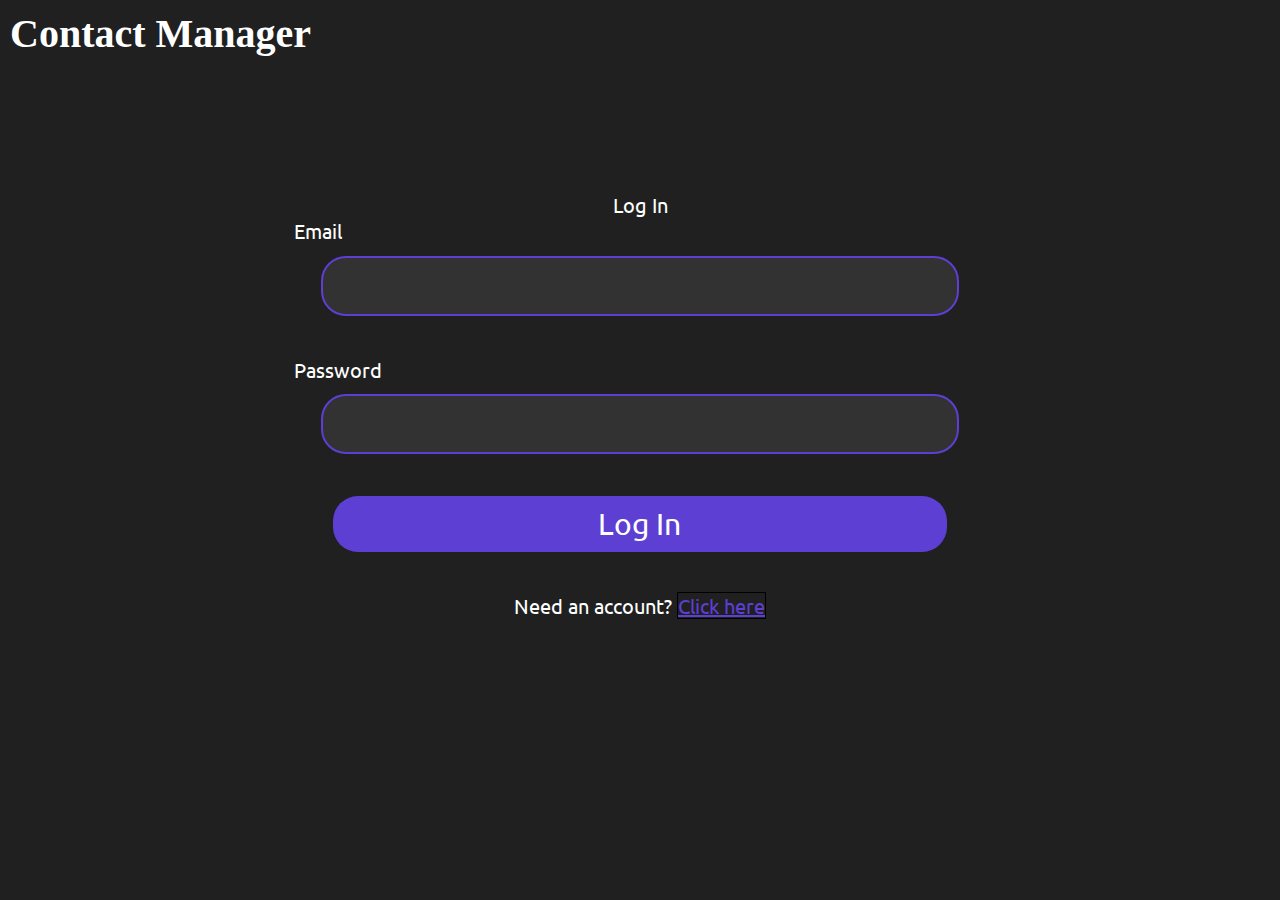
==== index.html @ f6ff3e62 "Update index.html" ====
<!DOCTYPE html>
<html>
  <head>
    <title>Contact Manager</title>
    <script type="text/javascript" src="js/md5.js"></script>
    <script type="text/javascript" src="js/code.js"></script>
    <link href="css/styles.css" rel="stylesheet" />
    <link
      href="https://fonts.googleapis.com/css?family=Ubuntu"
      rel="stylesheet"
    />
  </head>
  <body>
    <h1 id="title">Contact Manager</h1>

    <div id="loginDiv">
      <span id="inner-title">Log In</span><br />
      <label for="loginName">Email</label>
      <input type="text" id="loginName" /><br />
      <label for="loginPassword">Password</label>
      <input type="password" id="loginPassword" /><br />
      <button type="button" id="loginButton" class="buttons"onclick="doLogin();">Log In</button>
      <span id="loginResult"></span>
      <br />
     <span id="loginLinkText">Need an account? </span><a href="./register.html" id="loginLink">Click here</a>
    </div>
  </body>
</html>
---- css/styles.css ----
* {
  margin: 0;
}
body {
  background-color: #202020;
}

#title {
  font-size: 40px;
  position: absolute;
  top: 10px;
  left: 10px;
  color: #ffffff;
}

#contactTableContainer {
  width: 100%;
}

.contactTable {
  border-collapse: collapse;
  color: white;
  padding: 1rem;
  margin: 1rem auto;
  font-size: 1.125rem;
  border-radius: 25px;
}

tbody {
  border: 1px solid #6e6e6e;
  border-top: none;
}

thead {
  background-color: #5d3fd3;
  border-radius: 25%;
}

.contactTable th,
td {
  padding: 0.8rem;
}
.contactTable th {
  text-align: left;
}

th:first-of-type {
  border-top-left-radius: 10px;
}
th:last-of-type {
  border-top-right-radius: 10px;
}
tr:last-of-type td:first-of-type {
  border-bottom-left-radius: 10px;
}
tr:last-of-type td:last-of-type {
  border-bottom-right-radius: 10px;
}

@media (max-width: 650px) {
  th {
    display: none;
  }

  td {
    display: block;
  }

  td:first-child {
    padding-top: 1.5rem;
  }

  td:last-child {
    padding-bottom: 1.5rem;
  }

  td::before {
    font-weight: 700;
    text-transform: capitalize;
  }

  td:first-child::before {
    content: "name" ": ";
  }

  td:nth-child(2)::before {
    content: "name" ": ";
  }

  td:nth-child(3)::before {
    content: "email" ": ";
  }

  td:nth-child(4)::before {
    content: "phone number" ": ";
  }

  td:nth-child(5)::before {
    content: "address" ": ";
  }
}

#headerBar {
  margin-top: 10px;
  margin: 10px 20px;
  display: flex;
  color: white;
  padding: 10px;
  justify-content: space-around;
  text-align: center;
  align-items: center;
}

#logo {
  width: 50px;
  height: auto;
}

#logoIcon {
  display: flex;
  align-items: center;
}

.navBar > a {
  padding: 10px 50px;
  color: white;
  text-decoration: none;
  font-size: 20px;
}

.navBar > a:hover {
  color: darkgrey;
}

.navBar {
  background-color: #00000035;
  display: flex;
  padding: 5px;
  color: white;
  border-radius: 40px;
  position: relative;
}

.buttons {
  font-size: 30px;
  text-align: center;
  width: 80%;
  display: block;
  margin: 0 auto 4%;
  font-family: "Ubuntu", sans-serif;
}

.buttons:hover {
  background-color: #9503ff;
  color: #ffffff;
  opacity: 50%;
}

#loginLink {
  text-align: left;
  border: 1px solid black;
}

#loginName,
#loginPassword,
#firstName,
#lastName {
  font-size: 30px;
  display: block;
  margin-bottom: 1%;
  font-family: "Ubuntu", sans-serif;
  border: 2px solid #5d3fd3; /* Added border style */
  background-color: #333232; /* Added background color */
  color: #ffffff; /* Added text color */
  padding: 10px; /* Added padding for space inside the input field */
  width: 80%;
  margin: 0 auto 2%; /* Center align and add margin */
  text-align: left; /* Set text alignment to left */
  border-radius: 25px;
}

#loginName:hover, #loginPassword:hover{
  background-color: #696969;
}

#loginName:focus,
#loginPassword:focus {
  outline: none; /* Remove default focus outline */
  border-color: #5d3fd3; /* Change border color on focus */
}

#loginName::placeholder,
#loginPassword::placeholder {
  color: #ffffff;
  margin-bottom: 1%;
}

#loginButton {
  font-size: 30px;
  border-radius: 25px;
  width: 80%;
  margin: 0 auto 2%; /* Added margin-bottom value */
  font-family: "Ubuntu", sans-serif;
  color: #ffffff;
  background-color: #5d3fd3;
  border: none;
  padding: 10px 20px;
  text-align: center; /* Center align text on the button */
}

#loginLinkText{
  color: white;
}

#loginLink{
  color:#5d3fd3;
}

#loginDiv {
  font-size: 20px;
  width: 60%;
  margin: 15% auto 0 50%; /* Adjusted margin values */
  transform: translateX(-50%);
  font-family: "Ubuntu", sans-serif;
  text-align: center; /* Center align text */
}

#loginDiv label {
  margin-bottom: 1.5%; /* Adjusted margin-bottom value */
  display: block; /* Make label a block element */
  color: white;
  text-align: left; /* Set text alignment to left */
  margin-left: 5%; /* Increased margin-left for more spacing */
  border-radius: 50px; /* Added border-radius for rounded corners */
}


#loginDiv label[for="loginName"],
#loginDiv label[for="loginPassword"] {
  margin-bottom: 1.5%; /* Adjusted margin-bottom value */
}

#inner-title {
  margin-bottom: 2%; /* Adjusted margin value */
  color: #ffffff;
  
}
select {
  width: 30%;
  margin-left: 35%;
  margin-top: 2%;
  font-size: 0.75em;
  font-family: "Ubuntu", sans-serif;
}
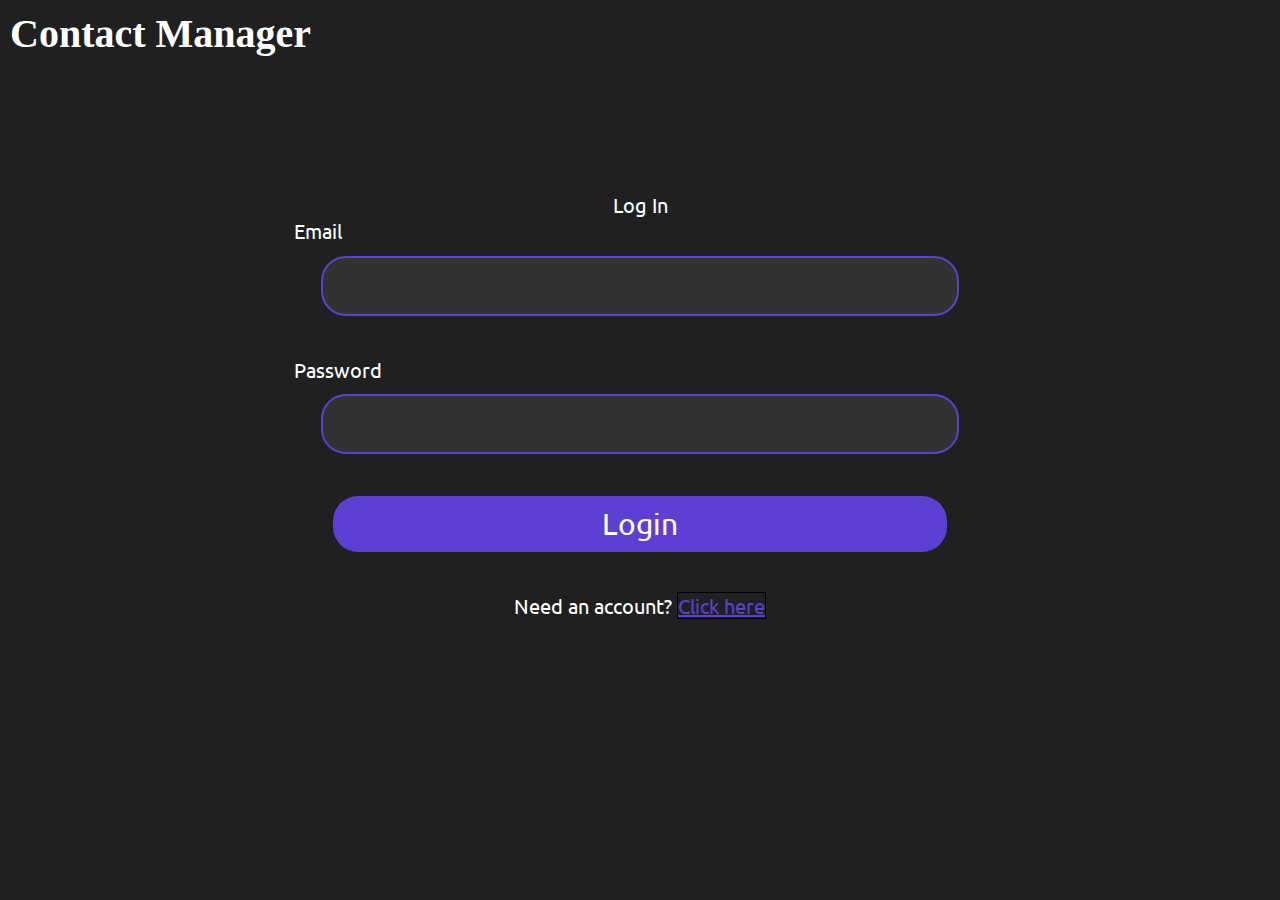
==== commit a91c3013: "Update index.html" ====
--- a/index.html
+++ b/index.html
@@ -19,7 +19,7 @@
       <input type="text" id="loginName" /><br />
       <label for="loginPassword">Password</label>
       <input type="password" id="loginPassword" /><br />
-      <button type="button" id="loginButton" class="buttons"onclick="doLogin();">Log In</button>
+      <button type="button" id="loginButton" class="buttons" onclick="doLogin();">Login</button>
       <span id="loginResult"></span>
       <br />
      <span id="loginLinkText">Need an account? </span><a href="./register.html" id="loginLink">Click here</a>
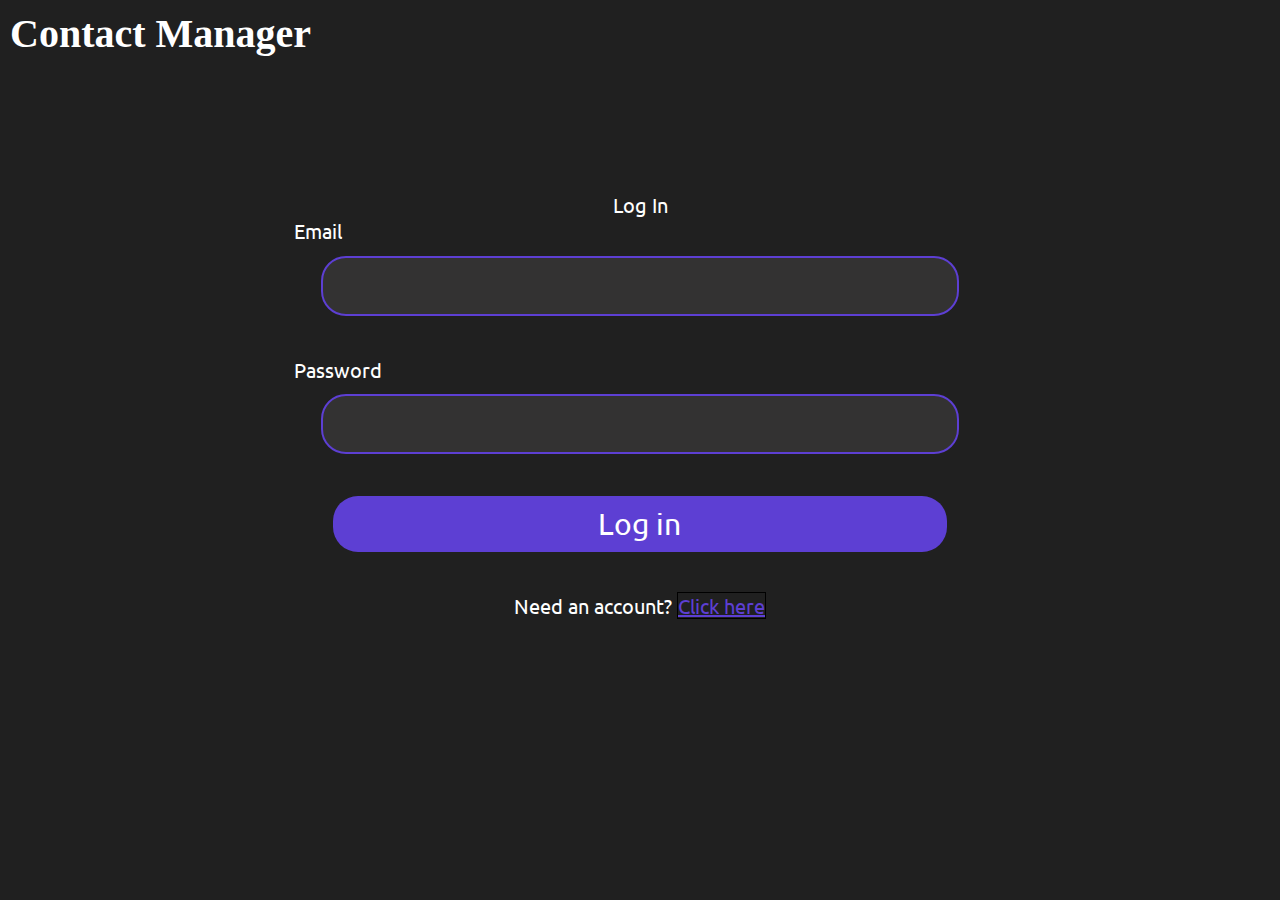
==== commit 2df2a58d: "Update index.html" ====
--- a/index.html
+++ b/index.html
@@ -19,7 +19,7 @@
       <input type="text" id="loginName" /><br />
       <label for="loginPassword">Password</label>
       <input type="password" id="loginPassword" /><br />
-      <button type="button" id="loginButton" class="buttons" onclick="doLogin();">Login</button>
+      <button type="button" id="loginButton" class="buttons" onclick="doLogin();">Log in</button>
       <span id="loginResult"></span>
       <br />
      <span id="loginLinkText">Need an account? </span><a href="./register.html" id="loginLink">Click here</a>
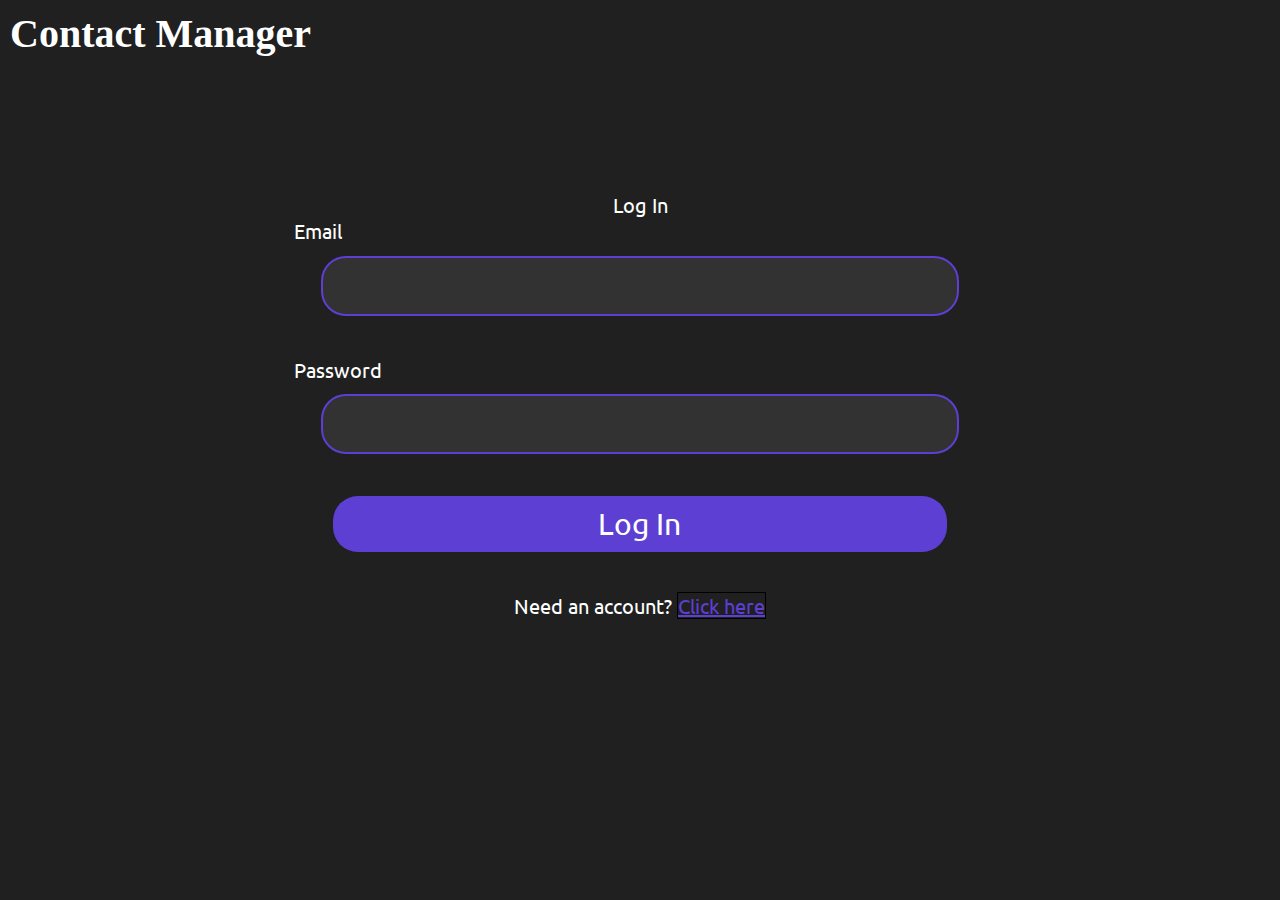
==== commit 521df20e: "Update index.html" ====
--- a/index.html
+++ b/index.html
@@ -19,7 +19,7 @@
       <input type="text" id="loginName" /><br />
       <label for="loginPassword">Password</label>
       <input type="password" id="loginPassword" /><br />
-      <button type="button" id="loginButton" class="buttons" onclick="doLogin();">Log in</button>
+      <button type="button" id="loginButton" class="buttons" onclick="doLogin();">Log In</button>
       <span id="loginResult"></span>
       <br />
      <span id="loginLinkText">Need an account? </span><a href="./register.html" id="loginLink">Click here</a>
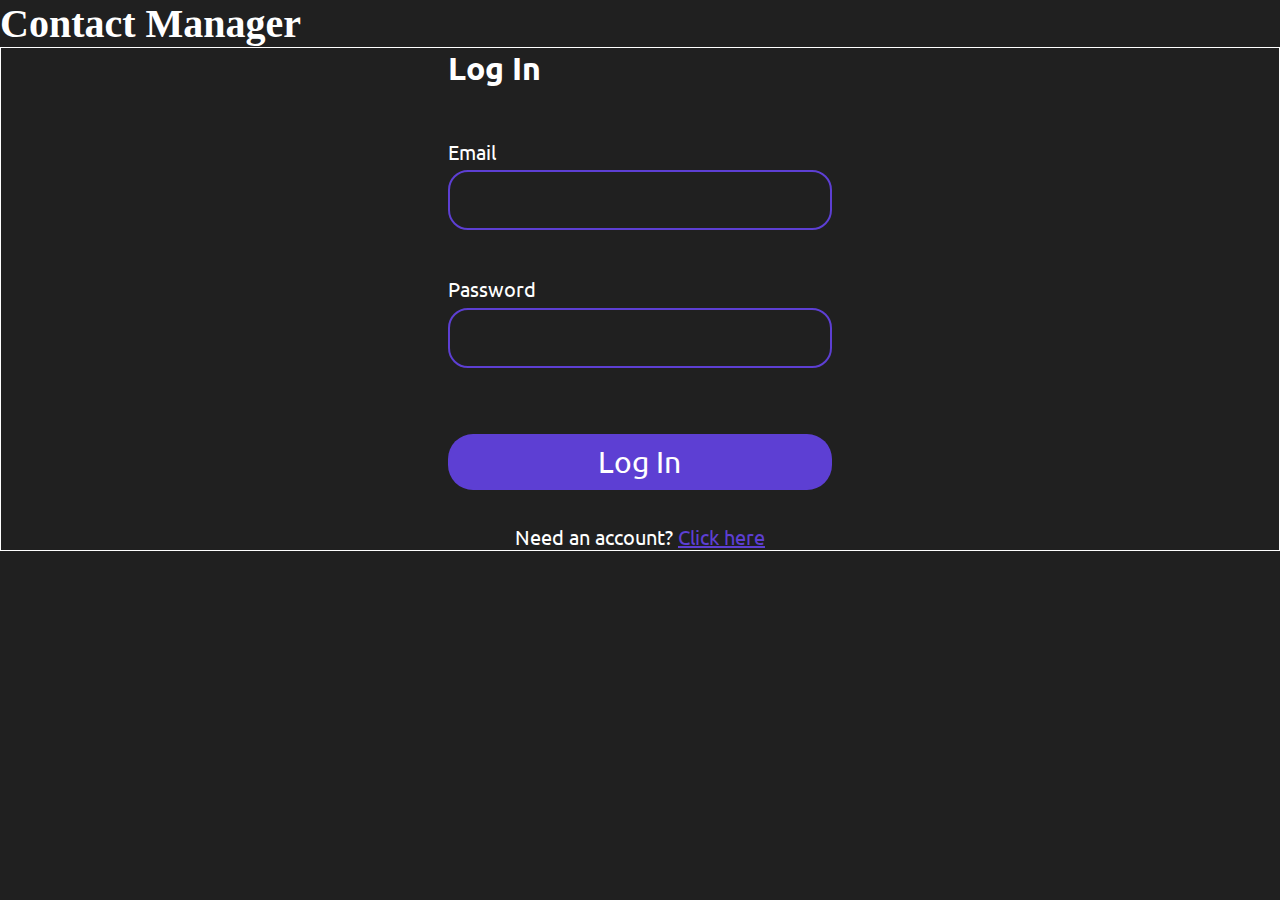
==== commit 21679060: "Updated Login/SignUp" ====
--- a/index.html
+++ b/index.html
@@ -13,16 +13,28 @@
   <body>
     <h1 id="title">Contact Manager</h1>
 
-    <div id="loginDiv">
-      <span id="inner-title">Log In</span><br />
-      <label for="loginName">Email</label>
-      <input type="text" id="loginName" /><br />
-      <label for="loginPassword">Password</label>
-      <input type="password" id="loginPassword" /><br />
-      <button type="button" id="loginButton" class="buttons" onclick="doLogin();">Log In</button>
-      <span id="loginResult"></span>
-      <br />
-     <span id="loginLinkText">Need an account? </span><a href="./register.html" id="loginLink">Click here</a>
+    <div class="loginContainer">
+      <div id="loginDiv">
+        <span id="inner-title">Log In</span><br />
+        <label for="loginName">Email</label>
+        <input type="text" id="loginName" /><br />
+        <label for="loginPassword">Password</label>
+        <input type="password" id="loginPassword" /><br />
+        <button
+          type="button"
+          id="loginButton"
+          class="buttons"
+          onclick="doLogin();"
+        >
+          Log In
+        </button>
+        <span id="loginResult"></span>
+        <br />
+        <div>
+          <span id="loginLinkText">Need an account? </span
+          ><a href="./register.html" id="loginLink">Click here</a>
+        </div>
+      </div>
     </div>
   </body>
 </html>
--- a/css/styles.css
+++ b/css/styles.css
@@ -7,14 +7,56 @@
 
 #title {
   font-size: 40px;
-  position: absolute;
   top: 10px;
   left: 10px;
   color: #ffffff;
 }
 
 #contactTableContainer {
+  margin-top: 3.5rem;
+  width: 40%;
+  margin-left: auto;
+  margin-right: auto;
+  align-items: center;
+}
+
+#contactTableSmallerContainer {
   width: 100%;
+  margin: auto;
+}
+
+.searchBar {
+  justify-content: end;
+  display: flex;
+}
+
+#searchButton {
+  padding: 0.7rem 1.2rem;
+  width: 5%;
+  background-color: #00000035;
+  border: 3px darkgrey solid;
+  margin-left: 0px;
+  margin-top: auto;
+  margin-bottom: auto;
+  display: flex;
+  justify-content: center;
+  align-items: center;
+  border-radius: 0px 25px 25px 0px;
+}
+
+#searchImage {
+  width: 20px;
+}
+
+#searchContact {
+  color: white;
+  font-size: 1rem;
+  padding: 0.6rem;
+  border: 3px darkgrey solid;
+  border-right: 0px;
+  border-radius: 40px 0px 0px 40px;
+  margin-right: 0px;
+  background-color: #00000035;
 }
 
 .contactTable {
@@ -22,8 +64,9 @@
   color: white;
   padding: 1rem;
   margin: 1rem auto;
-  font-size: 1.125rem;
+  font-size: 1.25rem;
   border-radius: 25px;
+  width: 100%;
 }
 
 tbody {
@@ -33,15 +76,24 @@
 
 thead {
   background-color: #5d3fd3;
+}
+
+.contactTable td {
+  padding: 0.75rem 1rem;
+  border-right: 1px solid #6e6e6e;
+  border-left: 1px solid #6e6e6e;
+}
+.contactTable th {
+  padding: 1.25rem 1rem;
+  text-align: left;
+  border: 2px solid #412c93;
+}
+
+tbody button {
+  background-color: white;
+  padding: 0.5rem;
   border-radius: 25%;
-}
-
-.contactTable th,
-td {
-  padding: 0.8rem;
-}
-.contactTable th {
-  text-align: left;
+  width: 50%;
 }
 
 th:first-of-type {
@@ -57,7 +109,7 @@
   border-bottom-right-radius: 10px;
 }
 
-@media (max-width: 650px) {
+@media (max-width: 1000px) {
   th {
     display: none;
   }
@@ -118,11 +170,11 @@
 
 #logoIcon {
   display: flex;
-  align-items: center;
+  align-items: left;
 }
 
 .navBar > a {
-  padding: 10px 50px;
+  padding: 10px 40px;
   color: white;
   text-decoration: none;
   font-size: 20px;
@@ -158,7 +210,6 @@
 
 #loginLink {
   text-align: left;
-  border: 1px solid black;
 }
 
 #loginName,
@@ -166,20 +217,24 @@
 #firstName,
 #lastName {
   font-size: 30px;
-  display: block;
   margin-bottom: 1%;
   font-family: "Ubuntu", sans-serif;
   border: 2px solid #5d3fd3; /* Added border style */
-  background-color: #333232; /* Added background color */
+  background-color: #202020; /* Added background color */
   color: #ffffff; /* Added text color */
   padding: 10px; /* Added padding for space inside the input field */
-  width: 80%;
-  margin: 0 auto 2%; /* Center align and add margin */
   text-align: left; /* Set text alignment to left */
-  border-radius: 25px;
-}
-
-#loginName:hover, #loginPassword:hover{
+  border-radius: 20px;
+}
+
+#loginPassword {
+  margin-bottom: 2.5rem;
+}
+
+#loginName:hover,
+#loginPassword:hover,
+#lastName:hover,
+#firstName:hover {
   background-color: #696969;
 }
 
@@ -195,10 +250,11 @@
   margin-bottom: 1%;
 }
 
-#loginButton {
+#loginButton,
+#registerButton {
   font-size: 30px;
   border-radius: 25px;
-  width: 80%;
+  width: 100%;
   margin: 0 auto 2%; /* Added margin-bottom value */
   font-family: "Ubuntu", sans-serif;
   color: #ffffff;
@@ -208,32 +264,36 @@
   text-align: center; /* Center align text on the button */
 }
 
-#loginLinkText{
-  color: white;
-}
-
-#loginLink{
-  color:#5d3fd3;
+#loginLinkText {
+  color: white;
+}
+
+#loginLink {
+  color: #5d3fd3;
+}
+
+.loginContainer {
+  display: flex;
+  align-items: center;
+  justify-content: center;
+  border: white 1px solid;
 }
 
 #loginDiv {
   font-size: 20px;
-  width: 60%;
-  margin: 15% auto 0 50%; /* Adjusted margin values */
-  transform: translateX(-50%);
+  display: flex;
+  width: 30%;
   font-family: "Ubuntu", sans-serif;
   text-align: center; /* Center align text */
+  flex-direction: column;
 }
 
 #loginDiv label {
-  margin-bottom: 1.5%; /* Adjusted margin-bottom value */
-  display: block; /* Make label a block element */
+  margin: 1rem 0rem;
   color: white;
   text-align: left; /* Set text alignment to left */
-  margin-left: 5%; /* Increased margin-left for more spacing */
   border-radius: 50px; /* Added border-radius for rounded corners */
 }
-
 
 #loginDiv label[for="loginName"],
 #loginDiv label[for="loginPassword"] {
@@ -243,7 +303,9 @@
 #inner-title {
   margin-bottom: 2%; /* Adjusted margin value */
   color: #ffffff;
-  
+  text-align: left;
+  font-size: xx-large;
+  font-weight: 700;
 }
 select {
   width: 30%;
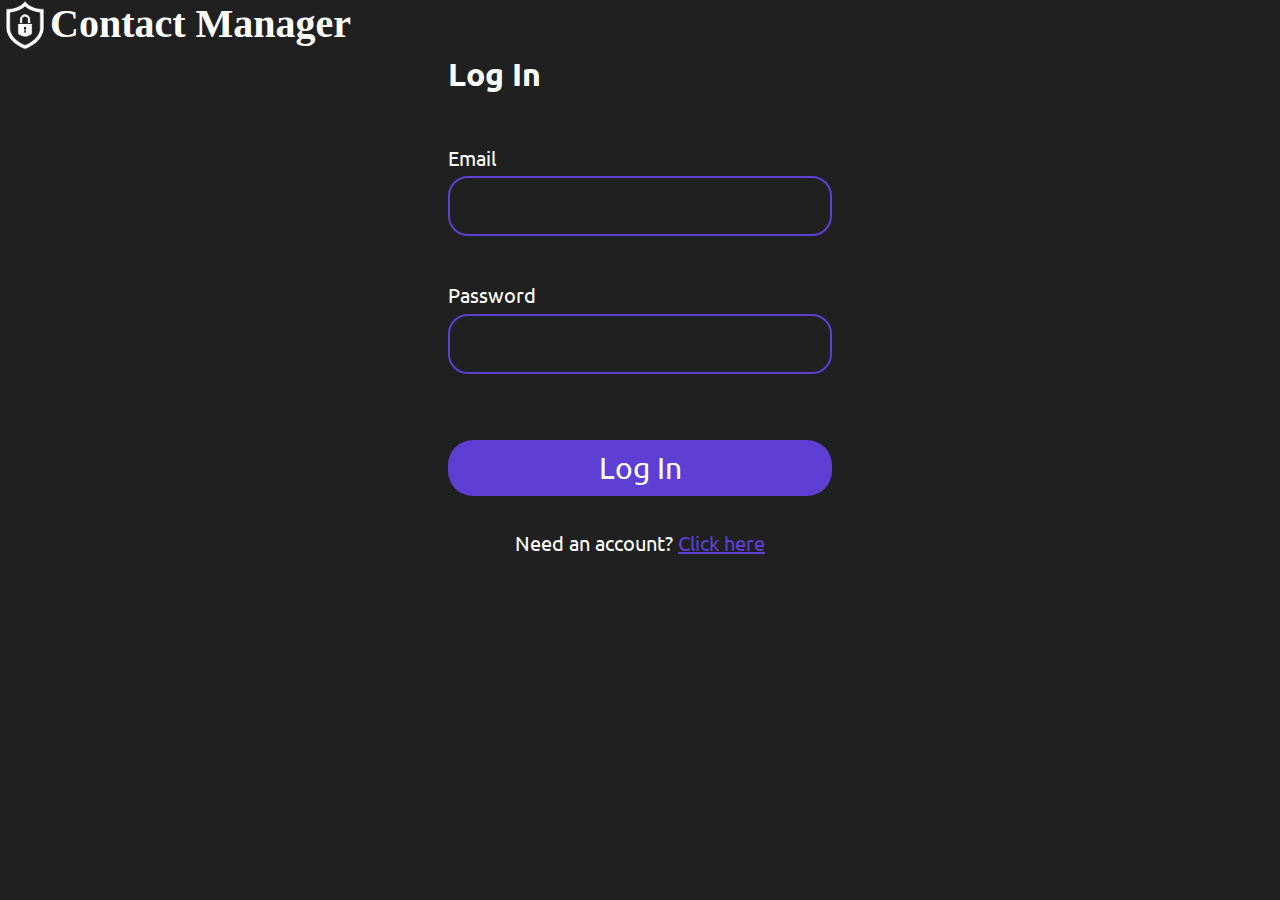
==== commit 88034364: "Add icon to login and signup page" ====
--- a/index.html
+++ b/index.html
@@ -11,8 +11,16 @@
     />
   </head>
   <body>
+    <div id="logoIconAndName">
+    <div id="">
+      <img
+        src="./images/IT+Security+Icon+White+2.png"
+        alt="security icon"
+        id="logo"
+      />
+    </div>
     <h1 id="title">Contact Manager</h1>
-
+  </div>
     <div class="loginContainer">
       <div id="loginDiv">
         <span id="inner-title">Log In</span><br />
--- a/css/styles.css
+++ b/css/styles.css
@@ -14,7 +14,7 @@
 
 #contactTableContainer {
   margin-top: 3.5rem;
-  width: 40%;
+  width: 70%;
   margin-left: auto;
   margin-right: auto;
   align-items: center;
@@ -59,6 +59,42 @@
   background-color: #00000035;
 }
 
+#addContactForm, #editContactForm{
+  display: flex;
+  position: absolute;
+  top: 25%;
+  left: 40%;
+  align-items: center;
+  justify-content: center;
+  margin: auto;
+  width: fit-content;
+  color: white;
+  text-align: left;
+  padding: 1.5rem;
+  border-radius: 40px;
+  border: 1px solid #6e6e6e;
+  background-color: #202020;
+  filter: drop-shadow(1px 1px 10px #613583);  
+}
+
+#addContactForm input, #editContactForm input{
+  width: 95%;
+  margin-bottom:.5rem;
+  border: 1px #6e6e6e solid;
+  border-radius: 6px;
+  padding: .5rem;
+  background-color: #202020;
+  color: white;
+}
+
+#addContactForm button, #editContactForm button{
+  background-color: #5d3fd3;
+  border: 0;
+  width: 100%;
+  padding: .5rem;
+  margin-top:.5rem ;
+}
+
 .contactTable {
   border-collapse: collapse;
   color: white;
@@ -82,6 +118,7 @@
   padding: 0.75rem 1rem;
   border-right: 1px solid #6e6e6e;
   border-left: 1px solid #6e6e6e;
+  border-bottom: 1px solid #6e6e6e; 
 }
 .contactTable th {
   padding: 1.25rem 1rem;
@@ -90,9 +127,10 @@
 }
 
 tbody button {
-  background-color: white;
-  padding: 0.5rem;
-  border-radius: 25%;
+  background-color: #202020;
+  color: white;
+  padding: 0.4rem;
+  border-radius: 25px;
   width: 50%;
 }
 
@@ -109,7 +147,7 @@
   border-bottom-right-radius: 10px;
 }
 
-@media (max-width: 1000px) {
+@media (max-width: 650px) {
   th {
     display: none;
   }
@@ -171,6 +209,7 @@
 #logoIcon {
   display: flex;
   align-items: left;
+  width: 25%;
 }
 
 .navBar > a {
@@ -191,6 +230,7 @@
   color: white;
   border-radius: 40px;
   position: relative;
+  text-align: center;
 }
 
 .buttons {
@@ -208,6 +248,11 @@
   opacity: 50%;
 }
 
+#welcomeMessage{
+  width: 25%;
+  text-align: right;
+}
+
 #loginLink {
   text-align: left;
 }
@@ -272,11 +317,14 @@
   color: #5d3fd3;
 }
 
+#logoIconAndName{
+  display:flex;
+}
+
 .loginContainer {
   display: flex;
   align-items: center;
   justify-content: center;
-  border: white 1px solid;
 }
 
 #loginDiv {
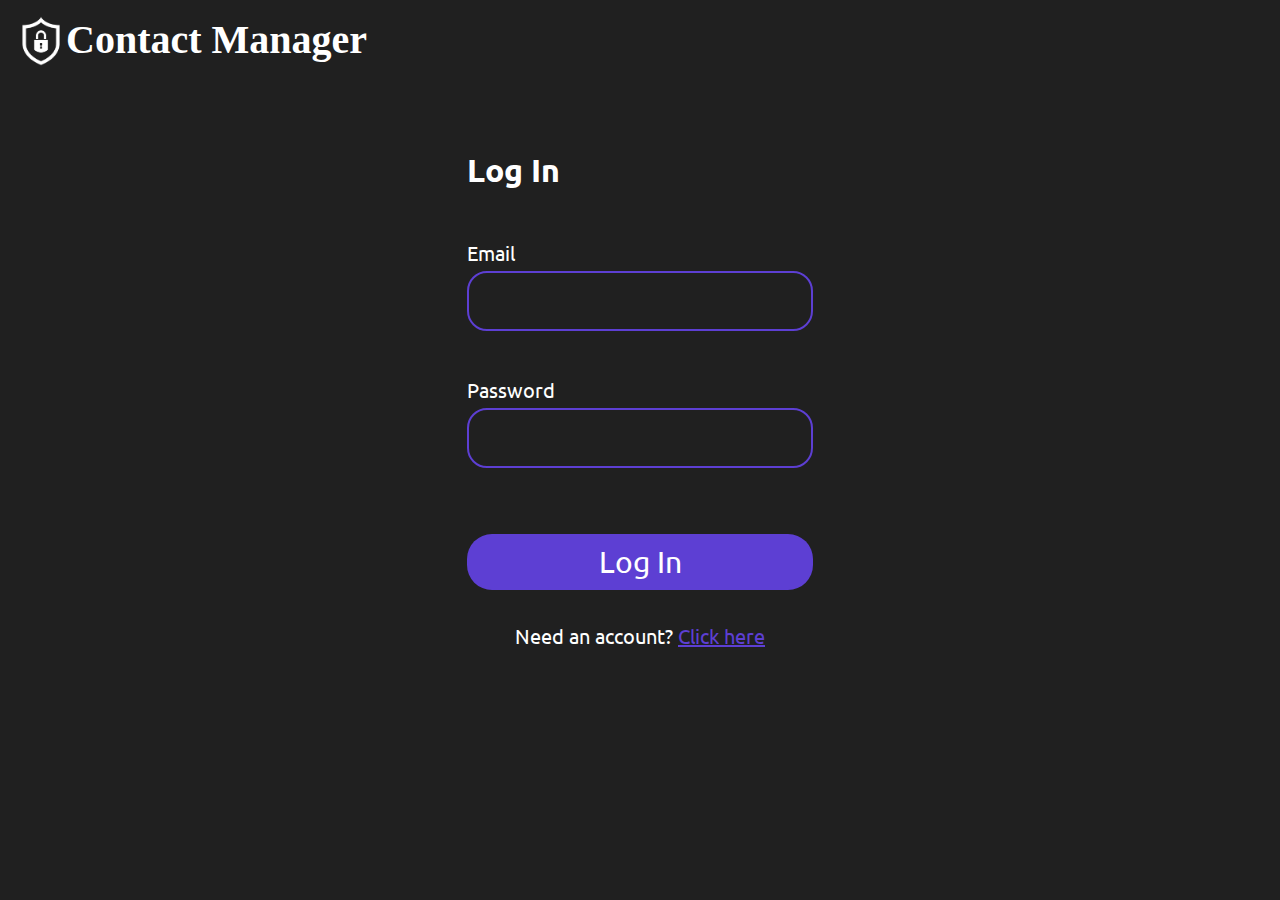
==== commit d6e50122: "Centered the div. Finally" ====
--- a/index.html
+++ b/index.html
@@ -12,15 +12,15 @@
   </head>
   <body>
     <div id="logoIconAndName">
-    <div id="">
-      <img
-        src="./images/IT+Security+Icon+White+2.png"
-        alt="security icon"
-        id="logo"
-      />
+      <div id="">
+        <img
+          src="./images/IT+Security+Icon+White+2.png"
+          alt="security icon"
+          id="logo"
+        />
+      </div>
+      <h1 id="title">Contact Manager</h1>
     </div>
-    <h1 id="title">Contact Manager</h1>
-  </div>
     <div class="loginContainer">
       <div id="loginDiv">
         <span id="inner-title">Log In</span><br />
--- a/css/styles.css
+++ b/css/styles.css
@@ -59,7 +59,8 @@
   background-color: #00000035;
 }
 
-#addContactForm, #editContactForm{
+#addContactForm,
+#editContactForm {
   display: flex;
   position: absolute;
   top: 25%;
@@ -74,25 +75,27 @@
   border-radius: 40px;
   border: 1px solid #6e6e6e;
   background-color: #202020;
-  filter: drop-shadow(1px 1px 10px #613583);  
-}
-
-#addContactForm input, #editContactForm input{
+  filter: drop-shadow(1px 1px 10px #613583);
+}
+
+#addContactForm input,
+#editContactForm input {
   width: 95%;
-  margin-bottom:.5rem;
+  margin-bottom: 0.5rem;
   border: 1px #6e6e6e solid;
   border-radius: 6px;
-  padding: .5rem;
+  padding: 0.5rem;
   background-color: #202020;
   color: white;
 }
 
-#addContactForm button, #editContactForm button{
+#addContactForm button,
+#editContactForm button {
   background-color: #5d3fd3;
   border: 0;
   width: 100%;
-  padding: .5rem;
-  margin-top:.5rem ;
+  padding: 0.5rem;
+  margin-top: 0.5rem;
 }
 
 .contactTable {
@@ -118,7 +121,7 @@
   padding: 0.75rem 1rem;
   border-right: 1px solid #6e6e6e;
   border-left: 1px solid #6e6e6e;
-  border-bottom: 1px solid #6e6e6e; 
+  border-bottom: 1px solid #6e6e6e;
 }
 .contactTable th {
   padding: 1.25rem 1rem;
@@ -248,7 +251,7 @@
   opacity: 50%;
 }
 
-#welcomeMessage{
+#welcomeMessage {
   width: 25%;
   text-align: right;
 }
@@ -317,14 +320,16 @@
   color: #5d3fd3;
 }
 
-#logoIconAndName{
-  display:flex;
+#logoIconAndName {
+  display: flex;
+  padding: 1rem;
 }
 
 .loginContainer {
   display: flex;
   align-items: center;
   justify-content: center;
+  margin: 5%;
 }
 
 #loginDiv {
